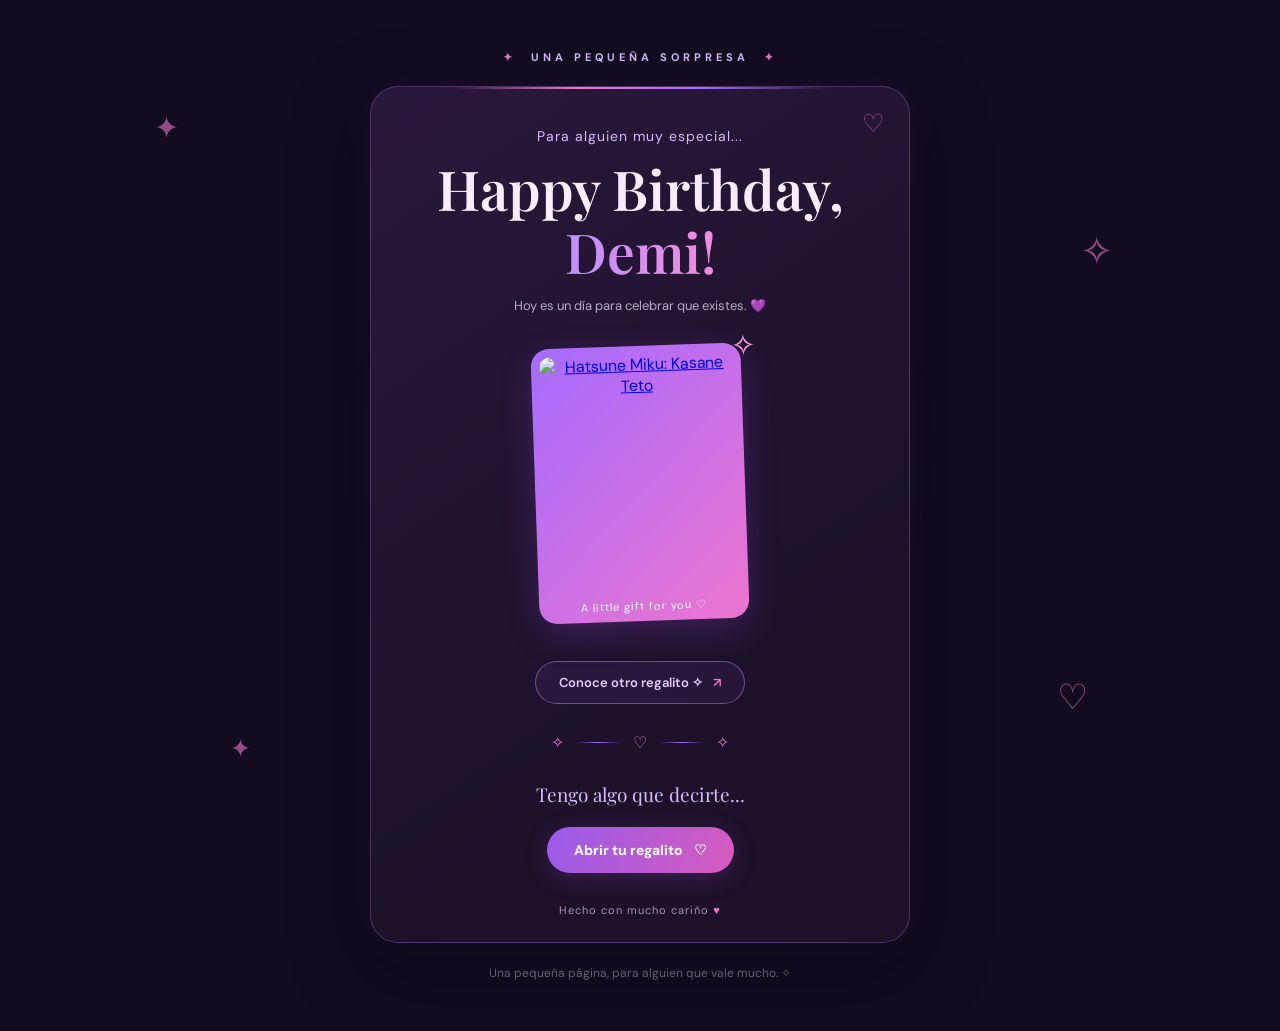
==== index.html @ ed4824a0 "Add files via upload" ====
<!DOCTYPE html>
<html lang="es">
<head>
    <meta charset="UTF-8">
    <meta name="viewport" content="width=device-width, initial-scale=1.0">

    <meta name="theme-color" content="#190d29">
    <meta name="description" content="Una pequeña sorpresa de cumpleaños para Demi 💜">

    <title>Para Demi 💜</title>

    <link rel="stylesheet" href="style.css">

    <link rel="preconnect" href="https://fonts.googleapis.com">
    <link rel="preconnect" href="https://fonts.gstatic.com" crossorigin>

    <link href="https://fonts.googleapis.com/css2?family=DM+Sans:wght@400;500;600;700&family=Playfair+Display:wght@500;600;700&display=swap" rel="stylesheet">
</head>

<body>

    <div class="background-glow"></div>

    <div class="sparkle sparkle-1">✦</div>
    <div class="sparkle sparkle-2">✧</div>
    <div class="sparkle sparkle-3">✦</div>
    <div class="sparkle sparkle-4">♡</div>

    <main class="container">

        <div class="top-label">
            <span>✦</span> UNA PEQUEÑA SORPRESA <span>✦</span>
        </div>

        <section class="card">

            <div class="card-decoration">♡</div>

            <p class="greeting">Para alguien muy especial...</p>

            <h1>Happy Birthday,<br>
                <span>Demi!</span>
            </h1>

            <p class="subtitle">
                Hoy es un día para celebrar que existes. 💜
            </p>

            <div class="photo-frame">
                <div class="photo-decoration">✧</div>

                <a href="https://craxkerssj.github.io/" target="_blank" rel="noopener noreferrer">
                    <img
                        src="https://i.pinimg.com/736x/75/fd/8c/75fd8cb98e3e55789e9b1f6cb13fbfcf.jpg"
                        alt="Hatsune Miku: Kasane Teto"
                    >
                </a>

                <div class="photo-caption">
                    A little gift for you ♡
                </div>
            </div>

            <a href="https://craxkerssj.github.io/litaxtetooo/index.html"
               class="secondary-button">
               Conoce otro regalito ✧
               <span>↗</span>
            </a>

            <div class="divider">
                <span>✧</span>
                <div></div>
                <span>♡</span>
                <div></div>
                <span>✧</span>
            </div>

            <p class="intro">
                Tengo algo que decirte...
            </p>

            <button id="openLetter" class="open-button">
                Abrir tu regalito <span>♡</span>
            </button>

            <section id="letter" class="letter hidden">

                <div class="letter-heading">
                    <span>✦</span>
                    <h2>Una carta para ti</h2>
                    <span>✦</span>
                </div>

                <p>
                    Primero que nada, feliz cumpleaños, Demi!
                    Espero que hoy tengas un día increíble y que
                    puedas disfrutarlo mushísimo.
                </p>

                <p>
                    Quiero desearte lo mejor en esta nueva etapa
                    de tu vida. Que nunca te falten motivos para
                    sonreír(porfa hazlo), personas que te quieran de verdad(como yio)
                    y oportunidades para cumplir todo aquello
                    que te propongas(y sigas adelante).
                </p>

                <p>
                    No importa lo que venga, espero que sigas
                    siendo esa personita tan especial(shi), que nunca
                    dejes de ser como eres y que siempre tengas
                    fuerzas para seguir adelante.
                </p>

                <p>
                    Y bueno, quizás no siempre encuentre las
                    palabras adecuadas para expresarlo, pero
                    quiero que sepas que te quiero muchísimo(oite).
                    Gracias por existir y por ser parte de mi vida.
                </p>

                <p class="final-message">
                    Mereces cosas bonitas, Demi. Nunca lo olvides. 💜
                </p>

                <div class="signature">
                    Con mucho cariño,
                    <strong>Tetto ♡</strong>
                </div>

            </section>

            <div class="footer">
                Hecho con mucho cariño <span>♥</span>
            </div>

        </section>

        <p class="bottom-text">
            Una pequeña página, para alguien que vale mucho. ✧
        </p>

    </main>

    <script>
        const button = document.getElementById("openLetter");
        const letter = document.getElementById("letter");

        button.addEventListener("click", () => {
            letter.classList.toggle("hidden");

            if (letter.classList.contains("hidden")) {
                button.innerHTML = 'Abrir tu regalito <span>♡</span>';
            } else {
                button.innerHTML = 'Cerrar cartita <span>✧</span>';
                letter.scrollIntoView({
                    behavior: "smooth",
                    block: "nearest"
                });
            }
        });
    </script>

</body>
</html>
---- style.css ----
:root {
    --background: #130b20;
    --card: #211330;
    --purple: #a56bff;
    --magenta: #ed75cf;
    --lavender: #d8b9ff;
    --text: #f8edff;
    --muted: #bba8ca;
}

* {
    margin: 0;
    padding: 0;
    box-sizing: border-box;
}

body {
    min-height: 100vh;
    font-family: 'DM Sans', sans-serif;
    background: var(--background);
    color: var(--text);
    display: flex;
    justify-content: center;
    align-items: center;
    padding: 50px 18px;
    overflow-x: hidden;
    position: relative;
}

/* Fondo */

.background-glow {
    position: fixed;
    width: 600px;
    height: 600px;
    background: radial-gradient(
        circle,
        rgba(135, 65, 205, 0.19),
        transparent 70%
    );
    top: 50%;
    left: 50%;
    transform: translate(-50%, -50%);
    pointer-events: none;
}

/* Decoraciones */

.sparkle {
    position: fixed;
    color: var(--magenta);
    opacity: 0.6;
    animation: float 5s ease-in-out infinite;
    pointer-events: none;
}

.sparkle-1 {
    top: 12%;
    left: 12%;
    font-size: 30px;
}

.sparkle-2 {
    top: 25%;
    right: 13%;
    font-size: 40px;
    animation-delay: 1s;
}

.sparkle-3 {
    bottom: 15%;
    left: 18%;
    font-size: 25px;
    animation-delay: 2s;
}

.sparkle-4 {
    bottom: 20%;
    right: 15%;
    font-size: 35px;
    animation-delay: 1.5s;
}

@keyframes float {
    0%, 100% {
        transform: translateY(0);
    }

    50% {
        transform: translateY(-15px);
    }
}

/* Contenedor */

.container {
    width: 100%;
    max-width: 540px;
    position: relative;
    z-index: 1;
    text-align: center;
}

.top-label {
    color: var(--lavender);
    font-size: 11px;
    letter-spacing: 4px;
    margin-bottom: 22px;
    font-weight: 700;
}

.top-label span {
    color: var(--magenta);
    margin: 0 8px;
}

/* Tarjeta */

.card {
    background: linear-gradient(
        145deg,
        #29183b,
        #1c1129 70%
    );

    border: 1px solid rgba(202, 150, 255, 0.25);
    border-radius: 28px;
    padding: 40px 35px 25px;

    box-shadow:
        0 25px 80px rgba(0, 0, 0, 0.35),
        0 0 50px rgba(161, 91, 255, 0.08);

    position: relative;
    overflow: hidden;
}

.card::before {
    content: "";
    position: absolute;
    top: 0;
    left: 15%;
    width: 70%;
    height: 2px;

    background: linear-gradient(
        90deg,
        transparent,
        var(--magenta),
        var(--purple),
        transparent
    );
}

.card-decoration {
    position: absolute;
    top: 20px;
    right: 25px;
    color: var(--magenta);
    font-size: 25px;
    opacity: 0.6;
}

.greeting {
    color: var(--lavender);
    font-size: 14px;
    letter-spacing: 1px;
    margin-bottom: 12px;
}

h1 {
    font-family: 'Playfair Display', serif;
    font-size: clamp(38px, 8vw, 55px);
    line-height: 1.15;
    font-weight: 600;
}

h1 span {
    background: linear-gradient(
        90deg,
        #bd91ff,
        #f18bdc
    );

    background-clip: text;
    -webkit-background-clip: text;
    color: transparent;
}

.subtitle {
    color: var(--muted);
    font-size: 13px;
    margin-top: 13px;
}

/* Fotografía */

.photo-frame {
    width: 210px;
    margin: 32px auto 25px;
    position: relative;
    padding: 8px;

    background: linear-gradient(
        135deg,
        var(--purple),
        var(--magenta)
    );

    border-radius: 18px;
    transform: rotate(-2deg);

    box-shadow: 0 12px 35px rgba(174, 89, 255, 0.2);

    transition: transform 0.3s ease;
}

.photo-frame:hover {
    transform: rotate(0deg) scale(1.04);
}

.photo-frame img {
    width: 100%;
    height: 235px;
    object-fit: cover;
    object-position: center;
    display: block;
    border-radius: 12px;
}

.photo-decoration {
    position: absolute;
    right: -15px;
    top: -17px;
    color: #ff9ee5;
    font-size: 30px;
    z-index: 2;
}

.photo-caption {
    padding-top: 10px;
    font-size: 11px;
    letter-spacing: 1px;
    color: white;
}

/* Separador */

.divider {
    display: flex;
    align-items: center;
    justify-content: center;
    gap: 12px;
    margin: 28px 0;
    color: var(--magenta);
}

.divider div {
    width: 45px;
    height: 1px;
    background: linear-gradient(
        90deg,
        transparent,
        #a56bff,
        transparent
    );
}

/* Botón */

.intro {
    font-family: 'Playfair Display', serif;
    font-size: 19px;
    color: var(--lavender);
    margin-bottom: 20px;
}

.open-button {
    border: none;
    padding: 14px 27px;
    border-radius: 50px;

    background: linear-gradient(
        110deg,
        #9a5bea,
        #d65bbd
    );

    color: white;
    font-family: 'DM Sans', sans-serif;
    font-size: 14px;
    font-weight: 700;

    cursor: pointer;

    box-shadow: 0 5px 25px rgba(186, 88, 230, 0.2);

    transition: all 0.3s ease;
}

.open-button:hover {
    transform: translateY(-3px);
    box-shadow: 0 8px 30px rgba(186, 88, 230, 0.4);
}

.open-button span {
    margin-left: 8px;
}

/* Carta */

.letter {
    text-align: left;
    margin-top: 30px;
    padding: 25px 22px;

    border-radius: 18px;

    background: rgba(125, 76, 165, 0.12);
    border: 1px solid rgba(196, 146, 255, 0.17);

    animation: appear 0.5s ease;
}

.hidden {
    display: none;
}

@keyframes appear {
    from {
        opacity: 0;
        transform: translateY(15px);
    }

    to {
        opacity: 1;
        transform: translateY(0);
    }
}

.letter-heading {
    display: flex;
    align-items: center;
    justify-content: center;
    gap: 12px;
    margin-bottom: 25px;
    color: var(--magenta);
}

.letter-heading h2 {
    font-family: 'Playfair Display', serif;
    font-size: 22px;
    color: var(--lavender);
    font-weight: 600;
}

.letter p {
    color: #e2d3ee;
    font-size: 14px;
    line-height: 1.9;
    margin-bottom: 17px;
}

.letter .final-message {
    color: #f2a1e4;
    font-weight: 700;
    text-align: center;
    margin-top: 25px;
}

.signature {
    text-align: right;
    margin-top: 30px;
    color: var(--muted);
    font-size: 13px;
    line-height: 2;
}

.signature strong {
    display: block;
    font-family: 'Playfair Display', serif;
    font-size: 23px;
    color: var(--magenta);
}

/* Pie */

.footer {
    margin-top: 30px;
    color: #a991bb;
    font-size: 11px;
    letter-spacing: 1px;
}

.footer span {
    color: var(--magenta);
}

.bottom-text {
    margin-top: 22px;
    color: #806b92;
    font-size: 12px;
}

/* Móviles */

@media (max-width: 480px) {
    body {
        padding: 30px 14px;
    }

    .card {
        padding: 35px 20px 23px;
        border-radius: 22px;
    }

    .photo-frame {
        width: 190px;
    }

    .photo-frame img {
        height: 215px;
    }

    .letter {
        padding: 22px 17px;
    }

    .letter p {
        font-size: 13px;
    }

    .sparkle-1 {
        left: 4%;
    }

    .sparkle-2 {
        right: 4%;
    }
}

/* Accesibilidad */

@media (prefers-reduced-motion: reduce) {
    *,
    *::before,
    *::after {
        animation-duration: 0.01ms !important;
        transition-duration: 0.01ms !important;
        scroll-behavior: auto !important;
    }
}

.secondary-button {
    display: inline-flex;
    align-items: center;
    gap: 10px;

    margin-top: 15px;
    padding: 12px 23px;

    border: 1px solid rgba(210, 160, 255, 0.4);
    border-radius: 50px;

    color: #e5c9ff;
    background: rgba(165, 107, 255, 0.08);

    font-family: 'DM Sans', sans-serif;
    font-size: 13px;
    font-weight: 600;

    text-decoration: none;

    transition: all 0.3s ease;
}

.secondary-button:hover {
    background: rgba(165, 107, 255, 0.2);
    border-color: #d68bff;
    transform: translateY(-3px);
    box-shadow: 0 5px 20px rgba(165, 107, 255, 0.15);
}

.secondary-button span {
    color: #ed75cf;
}
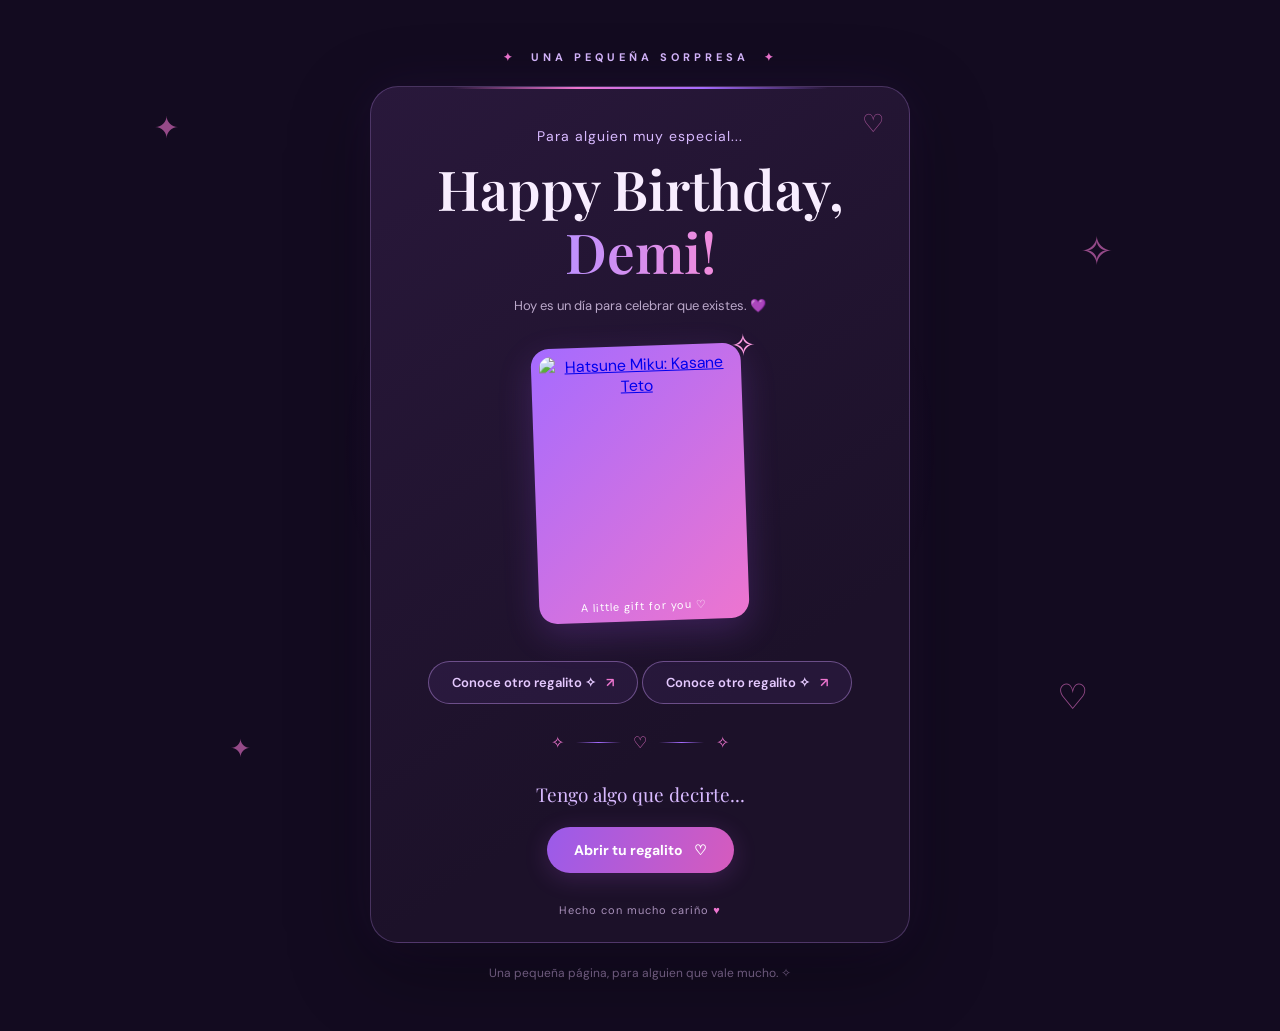
==== commit e588678a: "Update index.html" ====
--- a/index.html
+++ b/index.html
@@ -62,7 +62,13 @@
                 </div>
             </div>
 
-            <a href="https://craxkerssj.github.io/litaxtetooo/index.html"
+            <a href="litaxtetooo/index.html"
+               class="secondary-button">
+               Conoce otro regalito ✧
+               <span>↗</span>
+            </a>
+
+            <a href="neutrons/estrella_de_love.html"
                class="secondary-button">
                Conoce otro regalito ✧
                <span>↗</span>
